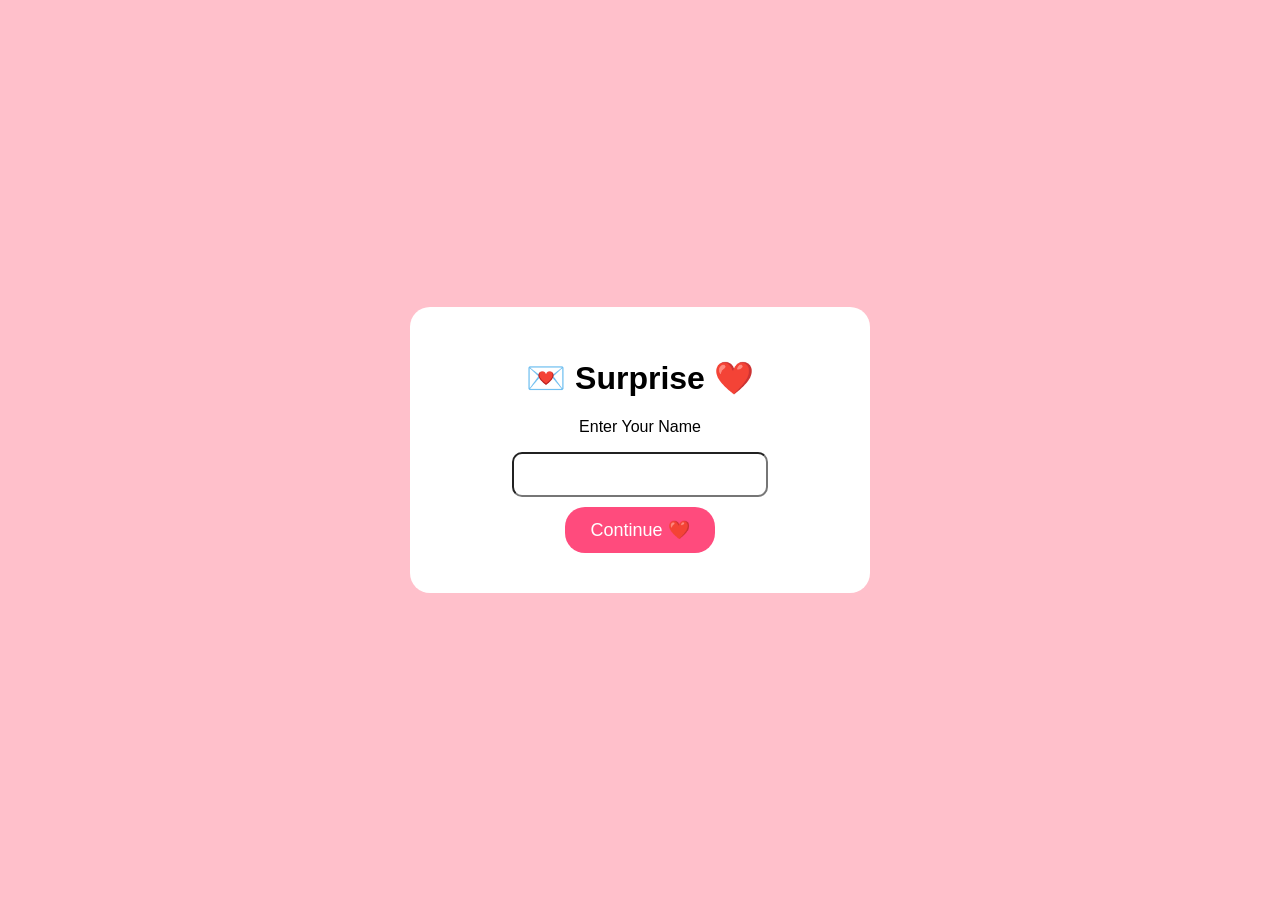
==== index.html @ 520b063a "Update button to show surprise message Replaced button alert with a function to display a surprise m" ====
<!DOCTYPE html>
<html>
<head>
<title>Kavitha ❤️ Raju</title>

<meta name="viewport" content="width=device-width, initial-scale=1.0">

<style>
body{
margin:0;
height:100vh;
background:pink;
font-family:Arial;
display:flex;
justify-content:center;
align-items:center;
text-align:center;
overflow:hidden;
}

.box{
background:white;
padding:30px;
border-radius:20px;
width:80%;
max-width:400px;
}

.hide{
display:none;
}

input{
padding:10px;
font-size:18px;
border-radius:10px;
}

button{
padding:12px 25px;
margin:10px;
border:none;
border-radius:20px;
background:#ff4b7d;
color:white;
font-size:18px;
}

.heart{
position:absolute;
font-size:25px;
animation:fall 4s linear infinite;
}

@keyframes fall{
from{top:-20px;}
to{top:100vh;}
}

</style>

</head>

<body>


<div id="first" class="box">

<h1>💌 Surprise ❤️</h1>

<p>Enter Your Name</p>

<input id="username">

<br>

<button onclick="next()">Continue ❤️</button>

</div>



<div id="second" class="box hide">

<h1 id="hello"></h1>

<h2>Will You Love Me Forever? ❤️</h2>

<button onclick="finalPage()">YES ❤️</button>

<button id="noBtn">NO 😜</button>

</div>



<div id="third" class="box hide">

<h1>❤️ My Love ❤️</h1>

<p>
I love you today, tomorrow and forever.<br><br>

Until my last breath, I will love you.<br><br>

Thank you for coming into my life baby.<br><br>

You are my love of my life ❤️
</p>


<h2>
Kavitha Puppala ❤️ Raju Puppala
</h2>
  <button onclick="showSurprise()">
🎁 One More Surprise
</button>


<h2 id="surprise"></h2>



</div>
  <script>
function showSurprise(){

document.getElementById("surprise").innerHTML =
"❤️ You are my forever love Raju ❤️";

}


<script>


function next(){

var n=document.getElementById("username").value;

if(n==""){
alert("Please enter name ❤️");
return;
}


document.getElementById("first").classList.add("hide");

document.getElementById("second").classList.remove("hide");

document.getElementById("hello").innerHTML="Hi "+n+" ❤️";

}



function finalPage(){

document.getElementById("second").classList.add("hide");

document.getElementById("third").classList.remove("hide");

}



document.getElementById("noBtn").onmouseover=function(){

this.style.position="absolute";

this.style.left=Math.random()*80+"%";

this.style.top=Math.random()*80+"%";

}



function heart(){

var h=document.createElement("div");

h.className="heart";

h.innerHTML="❤️";

h.style.left=Math.random()*100+"%";

document.body.appendChild(h);


setTimeout(function(){
h.remove();
},4000);

}


setInterval(heart,500);


</script>


</body>
</html>
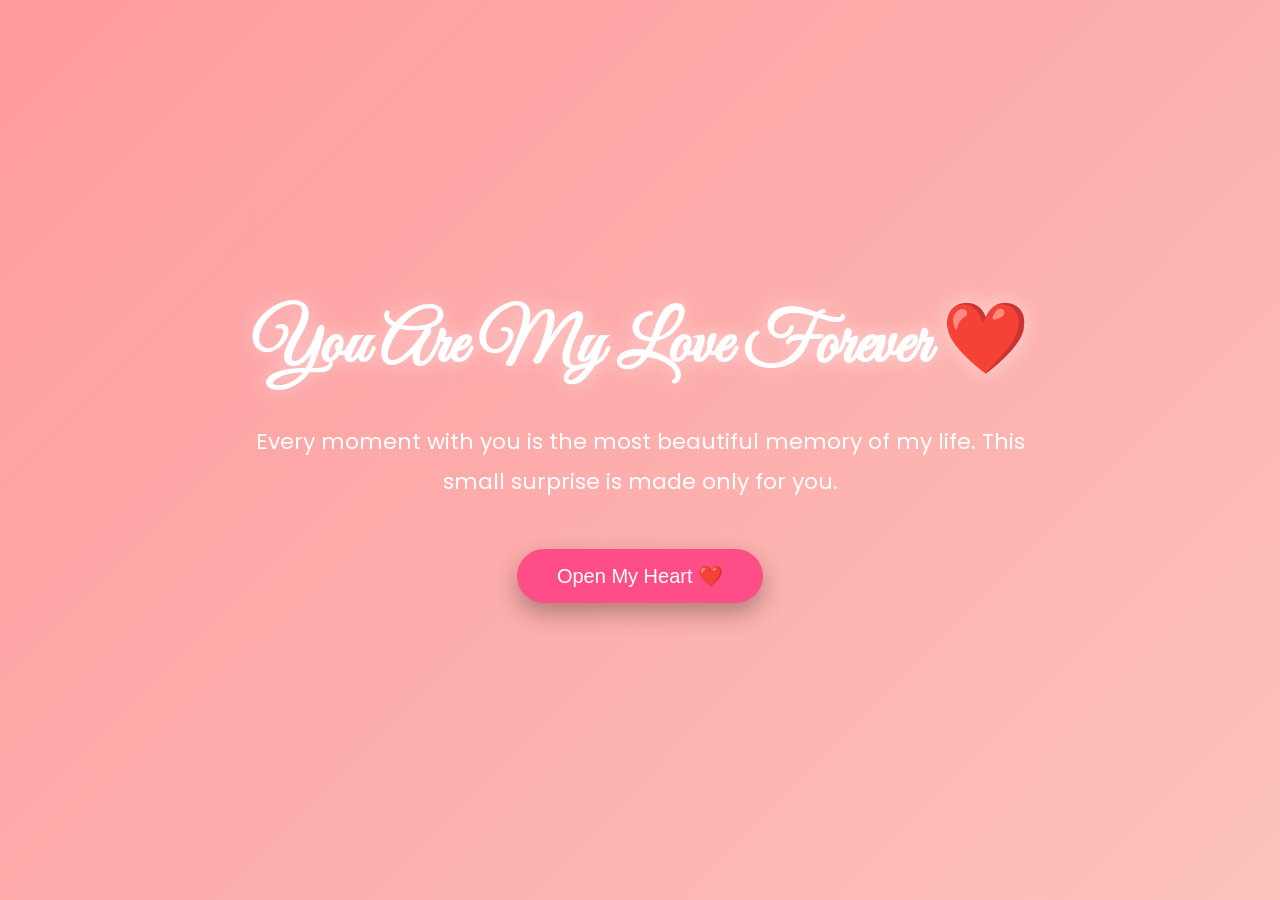
==== commit cd1feac6: "Refactor index.html for love surprise theme Updated HTML structure, added meta tags, and modified co" ====
--- a/index.html
+++ b/index.html
@@ -1,206 +1,118 @@
 <!DOCTYPE html>
-<html>
+<html lang="en">
 <head>
-<title>Kavitha ❤️ Raju</title>
+    <meta charset="UTF-8">
+    <meta name="viewport" content="width=device-width, initial-scale=1.0">
+    <title>Love Surprise ❤️</title>
 
-<meta name="viewport" content="width=device-width, initial-scale=1.0">
+    <link rel="stylesheet" href="style.css">
 
-<style>
-body{
-margin:0;
-height:100vh;
-background:pink;
-font-family:Arial;
-display:flex;
-justify-content:center;
-align-items:center;
-text-align:center;
-overflow:hidden;
-}
-
-.box{
-background:white;
-padding:30px;
-border-radius:20px;
-width:80%;
-max-width:400px;
-}
-
-.hide{
-display:none;
-}
-
-input{
-padding:10px;
-font-size:18px;
-border-radius:10px;
-}
-
-button{
-padding:12px 25px;
-margin:10px;
-border:none;
-border-radius:20px;
-background:#ff4b7d;
-color:white;
-font-size:18px;
-}
-
-.heart{
-position:absolute;
-font-size:25px;
-animation:fall 4s linear infinite;
-}
-
-@keyframes fall{
-from{top:-20px;}
-to{top:100vh;}
-}
-
-</style>
-
+    <link href="https://fonts.googleapis.com/css2?family=Poppins:wght@300;500;700&family=Great+Vibes&display=swap" rel="stylesheet">
 </head>
-
 <body>
 
+    <!-- Floating Hearts -->
+    <div class="hearts"></div>
 
-<div id="first" class="box">
+    <!-- Welcome Section -->
+    <section class="welcome">
+        <h1>You Are My Love Forever ❤️</h1>
 
-<h1>💌 Surprise ❤️</h1>
+        <p>
+            Every moment with you is the most beautiful memory of my life.
+            This small surprise is made only for you.
+        </p>
 
-<p>Enter Your Name</p>
+        <button id="startBtn">
+            Open My Heart ❤️
+        </button>
+    </section>
 
-<input id="username">
+    <!-- Love Letter -->
+    <section class="letter hidden" id="letter">
 
-<br>
+        <h2>💌 A Letter For You</h2>
 
-<button onclick="next()">Continue ❤️</button>
+        <p>
+            My Love,
+        </p>
 
-</div>
+        <p>
+            I don't know how to explain how much you mean to me.
+            Every smile of yours makes my day brighter.
+            Every moment with you becomes a beautiful memory.
+        </p>
 
+        <p>
+            You are my happiness,
+            my strength,
+            my best friend,
+            and my forever person.
+        </p>
 
+        <p>
+            No matter what happens,
+            I will always choose you,
+            today,
+            tomorrow,
+            and forever.
+        </p>
 
-<div id="second" class="box hide">
+        <p class="sign">
+            ❤️ Forever Yours ❤️
+        </p>
 
-<h1 id="hello"></h1>
+        <button id="nextBtn">
+            Next Surprise 🎁
+        </button>
 
-<h2>Will You Love Me Forever? ❤️</h2>
+    </section>
 
-<button onclick="finalPage()">YES ❤️</button>
+    <!-- Memory Gallery -->
+    <section class="gallery hidden" id="gallery">
 
-<button id="noBtn">NO 😜</button>
+        <h2>📸 Our Beautiful Memories</h2>
 
-</div>
+        <div class="photos">
 
+            <img src="images/photo1.jpg" alt="Photo1">
 
+            <img src="images/photo2.jpg" alt="Photo2">
 
-<div id="third" class="box hide">
+            <img src="images/photo3.jpg" alt="Photo3">
 
-<h1>❤️ My Love ❤️</h1>
+            <img src="images/photo4.jpg" alt="Photo4">
 
-<p>
-I love you today, tomorrow and forever.<br><br>
+        </div>
 
-Until my last breath, I will love you.<br><br>
+        <button id="finalBtn">
+            Final Surprise ❤️
+        </button>
 
-Thank you for coming into my life baby.<br><br>
+    </section>
 
-You are my love of my life ❤️
-</p>
+    <!-- Final Surprise -->
+    <section class="final hidden" id="final">
 
+        <h2>❤️ My Final Surprise ❤️</h2>
 
-<h2>
-Kavitha Puppala ❤️ Raju Puppala
-</h2>
-  <button onclick="showSurprise()">
-🎁 One More Surprise
-</button>
+        <h1>
+            You Are My Love Forever
+        </h1>
 
+        <p>
+            Thank you for being in my life.
+            You are my greatest blessing.
+            I love you more than words can ever express.
+        </p>
 
-<h2 id="surprise"></h2>
+        <div class="love">
+            ❤️ ❤️ ❤️ ❤️ ❤️
+        </div>
 
+    </section>
 
-
-</div>
-  <script>
-function showSurprise(){
-
-document.getElementById("surprise").innerHTML =
-"❤️ You are my forever love Raju ❤️";
-
-}
-
-
-<script>
-
-
-function next(){
-
-var n=document.getElementById("username").value;
-
-if(n==""){
-alert("Please enter name ❤️");
-return;
-}
-
-
-document.getElementById("first").classList.add("hide");
-
-document.getElementById("second").classList.remove("hide");
-
-document.getElementById("hello").innerHTML="Hi "+n+" ❤️";
-
-}
-
-
-
-function finalPage(){
-
-document.getElementById("second").classList.add("hide");
-
-document.getElementById("third").classList.remove("hide");
-
-}
-
-
-
-document.getElementById("noBtn").onmouseover=function(){
-
-this.style.position="absolute";
-
-this.style.left=Math.random()*80+"%";
-
-this.style.top=Math.random()*80+"%";
-
-}
-
-
-
-function heart(){
-
-var h=document.createElement("div");
-
-h.className="heart";
-
-h.innerHTML="❤️";
-
-h.style.left=Math.random()*100+"%";
-
-document.body.appendChild(h);
-
-
-setTimeout(function(){
-h.remove();
-},4000);
-
-}
-
-
-setInterval(heart,500);
-
-
-</script>
-
+    <script src="script.js"></script>
 
 </body>
 </html>
--- a/style.css
+++ b/style.css
@@ -0,0 +1,315 @@
+*{
+    margin:0;
+    padding:0;
+    box-sizing:border-box;
+}
+
+body{
+    font-family:'Poppins',sans-serif;
+    background:linear-gradient(135deg,#ff9a9e,#fad0c4,#fad0c4,#ffd1ff);
+    background-size:400% 400%;
+    animation:bgMove 12s ease infinite;
+    min-height:100vh;
+    overflow-x:hidden;
+    color:#fff;
+}
+
+@keyframes bgMove{
+    0%{
+        background-position:0% 50%;
+    }
+    50%{
+        background-position:100% 50%;
+    }
+    100%{
+        background-position:0% 50%;
+    }
+}
+
+section{
+    min-height:100vh;
+    display:flex;
+    flex-direction:column;
+    justify-content:center;
+    align-items:center;
+    text-align:center;
+    padding:40px 20px;
+}
+
+.hidden{
+    display:none;
+}
+
+.welcome h1,
+.final h1{
+    font-family:'Great Vibes',cursive;
+    font-size:70px;
+    margin-bottom:20px;
+    text-shadow:0 0 20px rgba(255,255,255,.5);
+}
+
+h2{
+    font-size:40px;
+    margin-bottom:20px;
+}
+
+p{
+    max-width:800px;
+    font-size:22px;
+    line-height:1.8;
+    margin:12px auto;
+}
+
+button{
+    margin-top:35px;
+    padding:15px 40px;
+    border:none;
+    border-radius:50px;
+    background:#ff4d88;
+    color:white;
+    font-size:20px;
+    cursor:pointer;
+    transition:.4s;
+    box-shadow:0 10px 25px rgba(0,0,0,.3);
+}
+
+button:hover{
+    transform:translateY(-5px) scale(1.05);
+    background:#ff0066;
+}
+
+.letter,
+.gallery,
+.final{
+    background:rgba(255,255,255,.15);
+    backdrop-filter:blur(12px);
+    border-radius:25px;
+    width:90%;
+    max-width:1100px;
+    margin:40px auto;
+    padding:50px;
+    box-shadow:0 10px 40px rgba(0,0,0,.25);
+}
+
+.sign{
+    font-family:'Great Vibes',cursive;
+    font-size:42px;
+    margin-top:30px;
+}
+
+.photos{
+    display:grid;
+    grid-template-columns:repeat(auto-fit,minmax(220px,1fr));
+    gap:25px;
+    margin-top:35px;
+}
+
+.photos img{
+    width:100%;
+    height:280px;
+    object-fit:cover;
+    border-radius:20px;
+    border:4px solid white;
+    transition:.5s;
+    box-shadow:0 8px 20px rgba(0,0,0,.3);
+}
+
+.photos img:hover{
+    transform:scale(1.08) rotate(2deg);
+}
+
+.love{
+    margin-top:40px;
+    font-size:55px;
+    animation:beat 1s infinite;
+}
+
+@keyframes beat{
+    0%{
+        transform:scale(1);
+    }
+    50%{
+        transform:scale(1.2);
+    }
+    100%{
+        transform:scale(1);
+      /* Floating Hearts */
+
+.hearts{
+    position:fixed;
+    top:0;
+    left:0;
+    width:100%;
+    height:100%;
+    overflow:hidden;
+    pointer-events:none;
+    z-index:-1;
+}
+
+.hearts::before,
+.hearts::after{
+    content:"❤️ ❤️ ❤️ ❤️ ❤️ ❤️ ❤️ ❤️ ❤️ ❤️";
+    position:absolute;
+    width:100%;
+    font-size:30px;
+    animation:floatHearts 18s linear infinite;
+    opacity:.5;
+}
+
+.hearts::after{
+    top:50%;
+    animation-duration:25s;
+    opacity:.3;
+}
+
+@keyframes floatHearts{
+
+    0%{
+        transform:translateY(100vh);
+    }
+
+    100%{
+        transform:translateY(-120vh);
+    }
+
+}
+
+/* Fade Animation */
+
+section{
+    animation:fadeIn 1.2s ease;
+}
+
+@keyframes fadeIn{
+
+    from{
+        opacity:0;
+        transform:translateY(40px);
+    }
+
+    to{
+        opacity:1;
+        transform:translateY(0);
+    }
+
+}
+
+/* Photo Glow */
+
+.photos img:hover{
+
+    box-shadow:0 0 35px rgba(255,255,255,.8);
+
+}
+
+/* Button Animation */
+
+button:active{
+
+    transform:scale(.95);
+
+}
+
+/* Scrollbar */
+
+::-webkit-scrollbar{
+
+    width:10px;
+
+}
+
+::-webkit-scrollbar-track{
+
+    background:#ffc7da;
+
+}
+
+::-webkit-scrollbar-thumb{
+
+    background:#ff4d88;
+    border-radius:20px;
+
+}
+
+::-webkit-scrollbar-thumb:hover{
+
+    background:#ff0066;
+
+}
+
+/* Responsive */
+
+@media(max-width:900px){
+
+    .welcome h1,
+    .final h1{
+
+        font-size:50px;
+
+    }
+
+    h2{
+
+        font-size:32px;
+
+    }
+
+    p{
+
+        font-size:18px;
+
+    }
+
+}
+
+@media(max-width:600px){
+
+    .welcome h1,
+    .final h1{
+
+        font-size:38px;
+
+    }
+
+    h2{
+
+        font-size:28px;
+
+    }
+
+    p{
+
+        font-size:16px;
+
+    }
+
+    button{
+
+        width:100%;
+        font-size:18px;
+
+    }
+
+    .letter,
+    .gallery,
+    .final{
+
+        padding:25px;
+
+    }
+
+    .photos{
+
+        grid-template-columns:1fr;
+
+    }
+
+    .photos img{
+
+        height:250px;
+
+    }
+
+}
+    }
+}
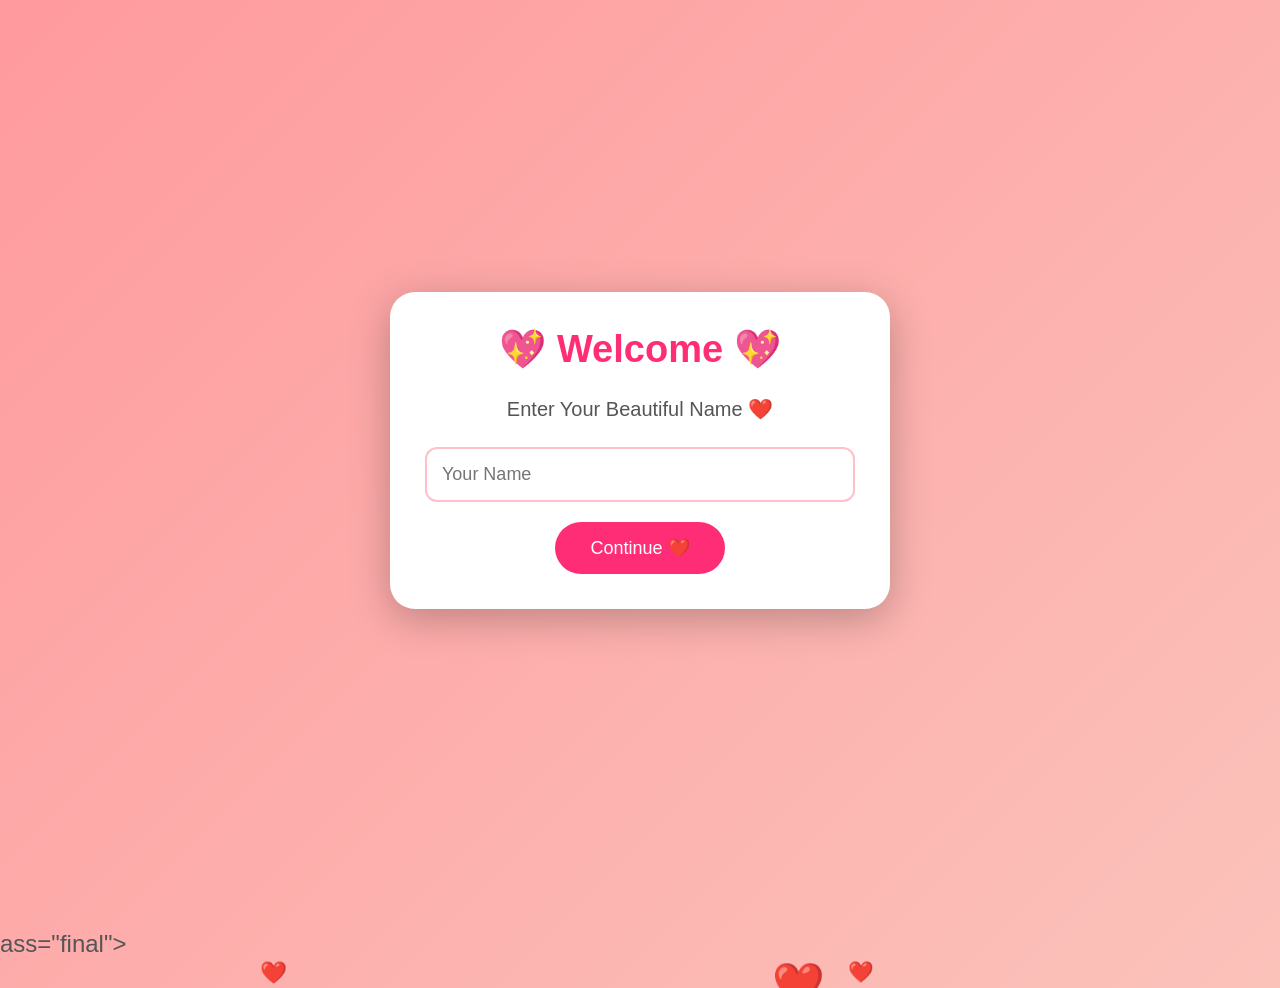
==== commit 76bf0616: "Revise index.html for love surprise theme Updated the HTML structure and content for a love-themed s" ====
--- a/index.html
+++ b/index.html
@@ -1,118 +1,456 @@
 <!DOCTYPE html>
 <html lang="en">
+
 <head>
-    <meta charset="UTF-8">
-    <meta name="viewport" content="width=device-width, initial-scale=1.0">
-    <title>Love Surprise ❤️</title>
-
-    <link rel="stylesheet" href="style.css">
-
-    <link href="https://fonts.googleapis.com/css2?family=Poppins:wght@300;500;700&family=Great+Vibes&display=swap" rel="stylesheet">
+
+<meta charset="UTF-8">
+
+<meta name="viewport" content="width=device-width, initial-scale=1.0">
+
+<title>Kavitha ❤️ Raju</title>
+
+<style>
+
+*{
+margin:0;
+padding:0;
+box-sizing:border-box;
+}
+
+body{
+
+font-family:Arial,Helvetica,sans-serif;
+background:linear-gradient(135deg,#ff9a9e,#fad0c4,#fad0c4,#ffc3e6);
+background-size:400% 400%;
+animation:bg 12s infinite;
+overflow:hidden;
+
+}
+
+@keyframes bg{
+
+0%{background-position:0% 50%;}
+50%{background-position:100% 50%;}
+100%{background-position:0% 50%;}
+
+}
+
+.container{
+
+height:100vh;
+display:flex;
+justify-content:center;
+align-items:center;
+padding:20px;
+
+}
+
+.card{
+
+background:white;
+width:90%;
+max-width:500px;
+padding:35px;
+border-radius:25px;
+text-align:center;
+box-shadow:0 10px 40px rgba(0,0,0,.25);
+
+}
+
+.hide{
+
+display:none;
+
+}
+
+h1{
+
+color:#ff2d75;
+margin-bottom:20px;
+font-size:38px;
+
+}
+
+h2{
+
+color:#ff2d75;
+margin:20px 0;
+
+}
+
+p{
+
+font-size:20px;
+line-height:1.8;
+color:#555;
+margin:20px 0;
+
+}
+
+input{
+
+width:100%;
+padding:15px;
+font-size:18px;
+border:2px solid pink;
+border-radius:12px;
+outline:none;
+
+}
+
+button{
+
+margin-top:20px;
+padding:15px 35px;
+font-size:18px;
+border:none;
+border-radius:40px;
+background:#ff2d75;
+color:white;
+cursor:pointer;
+transition:.4s;
+
+}
+
+button:hover{
+
+transform:scale(1.05);
+
+background:#ff0066;
+
+}
+
+#noBtn{
+
+background:#555;
+
+}
+
+#noBtn:hover{
+
+background:black;
+
+}
+
+.heart{
+
+position:fixed;
+top:-30px;
+font-size:30px;
+animation:fall 5s linear forwards;
+
+}
+
+@keyframes fall{
+
+0%{
+
+transform:translateY(0);
+
+}
+
+100%{
+
+transform:translateY(110vh);
+
+}
+
+}
+
+.final{
+
+font-size:24px;
+line-height:2;
+
+}
+
+</style>
+
 </head>
+
 <body>
 
-    <!-- Floating Hearts -->
-    <div class="hearts"></div>
-
-    <!-- Welcome Section -->
-    <section class="welcome">
-        <h1>You Are My Love Forever ❤️</h1>
-
-        <p>
-            Every moment with you is the most beautiful memory of my life.
-            This small surprise is made only for you.
-        </p>
-
-        <button id="startBtn">
-            Open My Heart ❤️
-        </button>
-    </section>
-
-    <!-- Love Letter -->
-    <section class="letter hidden" id="letter">
-
-        <h2>💌 A Letter For You</h2>
-
-        <p>
-            My Love,
-        </p>
-
-        <p>
-            I don't know how to explain how much you mean to me.
-            Every smile of yours makes my day brighter.
-            Every moment with you becomes a beautiful memory.
-        </p>
-
-        <p>
-            You are my happiness,
-            my strength,
-            my best friend,
-            and my forever person.
-        </p>
-
-        <p>
-            No matter what happens,
-            I will always choose you,
-            today,
-            tomorrow,
-            and forever.
-        </p>
-
-        <p class="sign">
-            ❤️ Forever Yours ❤️
-        </p>
-
-        <button id="nextBtn">
-            Next Surprise 🎁
-        </button>
-
-    </section>
-
-    <!-- Memory Gallery -->
-    <section class="gallery hidden" id="gallery">
-
-        <h2>📸 Our Beautiful Memories</h2>
-
-        <div class="photos">
-
-            <img src="images/photo1.jpg" alt="Photo1">
-
-            <img src="images/photo2.jpg" alt="Photo2">
-
-            <img src="images/photo3.jpg" alt="Photo3">
-
-            <img src="images/photo4.jpg" alt="Photo4">
-
-        </div>
-
-        <button id="finalBtn">
-            Final Surprise ❤️
-        </button>
-
-    </section>
-
-    <!-- Final Surprise -->
-    <section class="final hidden" id="final">
-
-        <h2>❤️ My Final Surprise ❤️</h2>
-
-        <h1>
-            You Are My Love Forever
-        </h1>
-
-        <p>
-            Thank you for being in my life.
-            You are my greatest blessing.
-            I love you more than words can ever express.
-        </p>
-
-        <div class="love">
-            ❤️ ❤️ ❤️ ❤️ ❤️
-        </div>
-
-    </section>
-
-    <script src="script.js"></script>
+<div class="container">
+
+<!-- PAGE 1 -->
+
+<div class="card" id="page1">
+
+<h1>💖 Welcome 💖</h1>
+
+<p>
+
+Enter Your Beautiful Name ❤️
+
+</p>
+
+<input
+type="text"
+id="username"
+placeholder="Your Name">
+
+<button onclick="nextPage()">
+
+Continue ❤️
+
+</button>
+
+</div>
+
+<!-- PAGE 2 -->
+
+<div class="card hide" id="page2">
+
+<h1 id="welcomeText"></h1>
+
+<h2>
+
+Will You Love Me Forever? ❤️
+
+</h2>
+
+<button onclick="yesLove()">
+
+YES ❤️
+
+</button>
+
+<button id="noBtn">
+
+NO 😜
+
+</button>
+
+</div>
+
+<!-- PAGE 3 -->
+
+<div class="card hide" id="page3">
+
+<h1>
+
+💌 My Love Letter 💌
+
+</h1>
+<p class="final">
+    I love you today,
+tomorrow and forever. ❤️
+
+<br><br>
+
+You are my happiness.
+
+<br><br>
+
+You are my smile.
+
+<br><br>
+
+You are my strength.
+
+<br><br>
+
+You are my best friend.
+
+<br><br>
+
+Thank you for coming into my life.
+
+<br><br>
+
+No matter what happens,
+
+I will always love you.
+
+<br><br>
+
+❤️ Forever Yours ❤️
+
+</p>
+
+<h2>
+
+Kavitha ❤️ Raju
+
+</h2>
+
+<button onclick="showFinal()">
+
+🎁 One More Surprise
+
+</button>
+
+</div>
+
+</div>
+
+<script>
+
+function nextPage(){
+
+let name=document.getElementById("username").value.trim();
+
+if(name==""){
+
+alert("Please enter your beautiful name ❤️");
+
+return;
+
+}
+
+document.getElementById("page1").classList.add("hide");
+
+document.getElementById("page2").classList.remove("hide");
+
+document.getElementById("welcomeText").innerHTML="Hi "+name+" ❤️";
+
+}
+
+function yesLove(){
+
+document.getElementById("page2").classList.add("hide");
+
+document.getElementById("page3").classList.remove("hide");
+
+}
+
+document.getElementById("noBtn").addEventListener("mouseover",function(){
+
+this.style.position="absolute";
+
+this.style.left=Math.random()*80+"%";
+
+this.style.top=Math.random()*80+"%";
+
+});
+
+function createHeart(){
+
+let heart=document.createElement("div");
+
+heart.className="heart";
+
+heart.innerHTML="❤️";
+
+heart.style.left=Math.random()*100+"vw";
+
+heart.style.fontSize=(20+Math.random()*30)+"px";
+
+document.body.appendChild(heart);
+
+setTimeout(function(){
+
+heart.remove();
+
+},5000);
+
+}
+
+setInterval(createHeart,400);
+
+function showFinal(){
+
+document.body.innerHTML=`
+
+<div style="
+
+height:100vh;
+
+display:flex;
+
+justify-content:center;
+
+align-items:center;
+
+flex-direction:column;
+
+background:black;
+
+color:white;
+
+text-align:center;
+
+padding:20px;
+
+">
+<h1 style="font-size:60px;color:red;">
+
+❤️ I LOVE YOU ❤️
+
+</h1>
+
+<h2 style="color:pink;">
+
+Raju ❤️
+
+</h2>
+
+<p style="
+
+font-size:24px;
+
+line-height:2;
+
+max-width:700px;
+
+">
+
+Every heartbeat of mine
+
+belongs to you. ❤️
+
+<br><br>
+
+You are my happiness.
+
+<br>
+
+You are my smile.
+
+<br>
+
+You are my forever.
+
+<br><br>
+
+Thank you for coming
+
+into my life.
+
+<br><br>
+
+I promise...
+
+I will love you
+
+today,
+
+tomorrow,
+
+and forever. ❤️
+
+<br><br>
+
+💖 Forever Yours 💖
+
+<br><br>
+
+<b>Kavitha Puppala ❤️</b>
+
+</p>
+
+</div>
+
+`;
+
+}
+
+</script>
 
 </body>
+
 </html>
+    
+
+<p cl
+    <p class="final">ass="final">
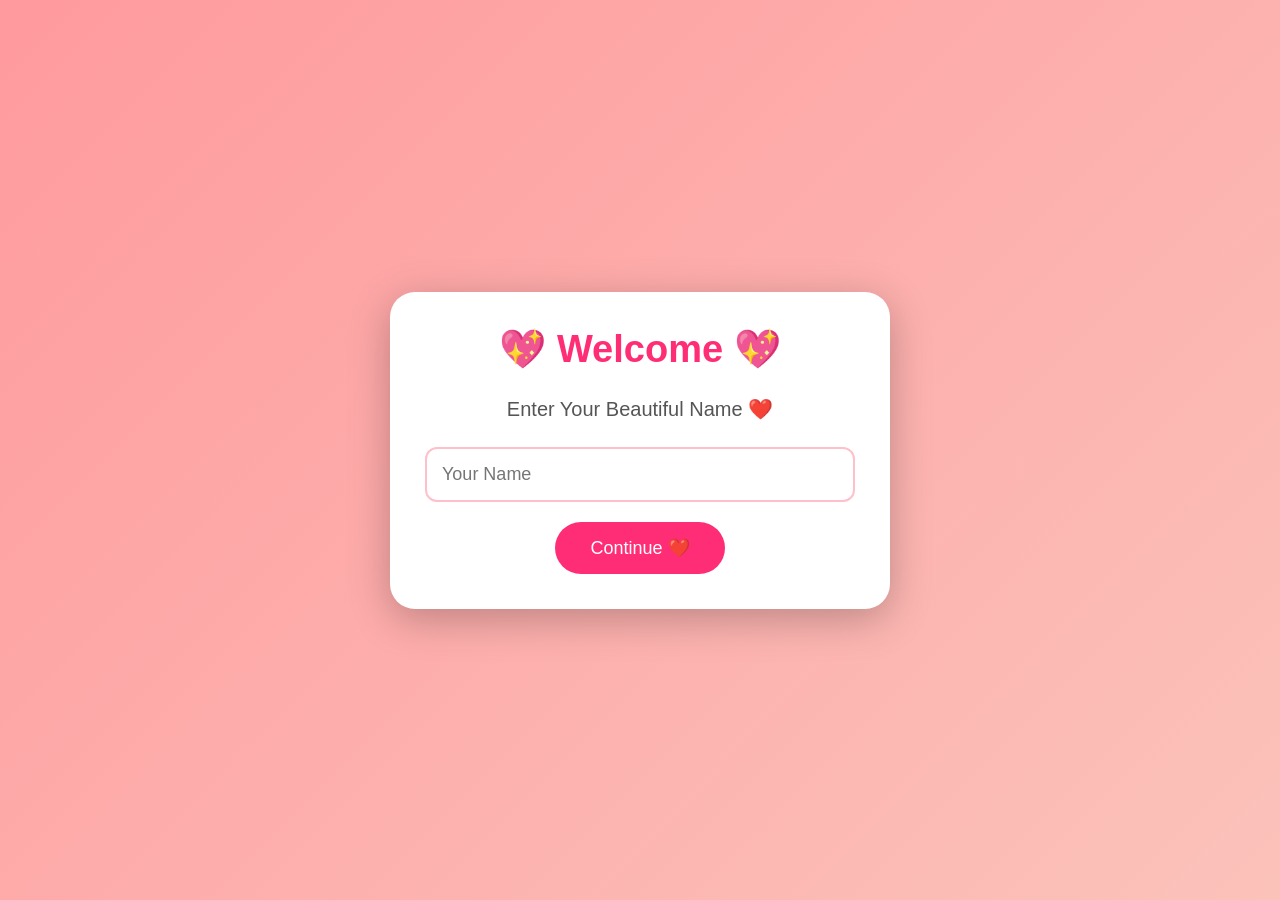
==== commit 5b0628b1: "Remove incomplete paragraph tag from index.html" ====
--- a/index.html
+++ b/index.html
@@ -450,7 +450,3 @@
 </body>
 
 </html>
-    
-
-<p cl
-    <p class="final">ass="final">
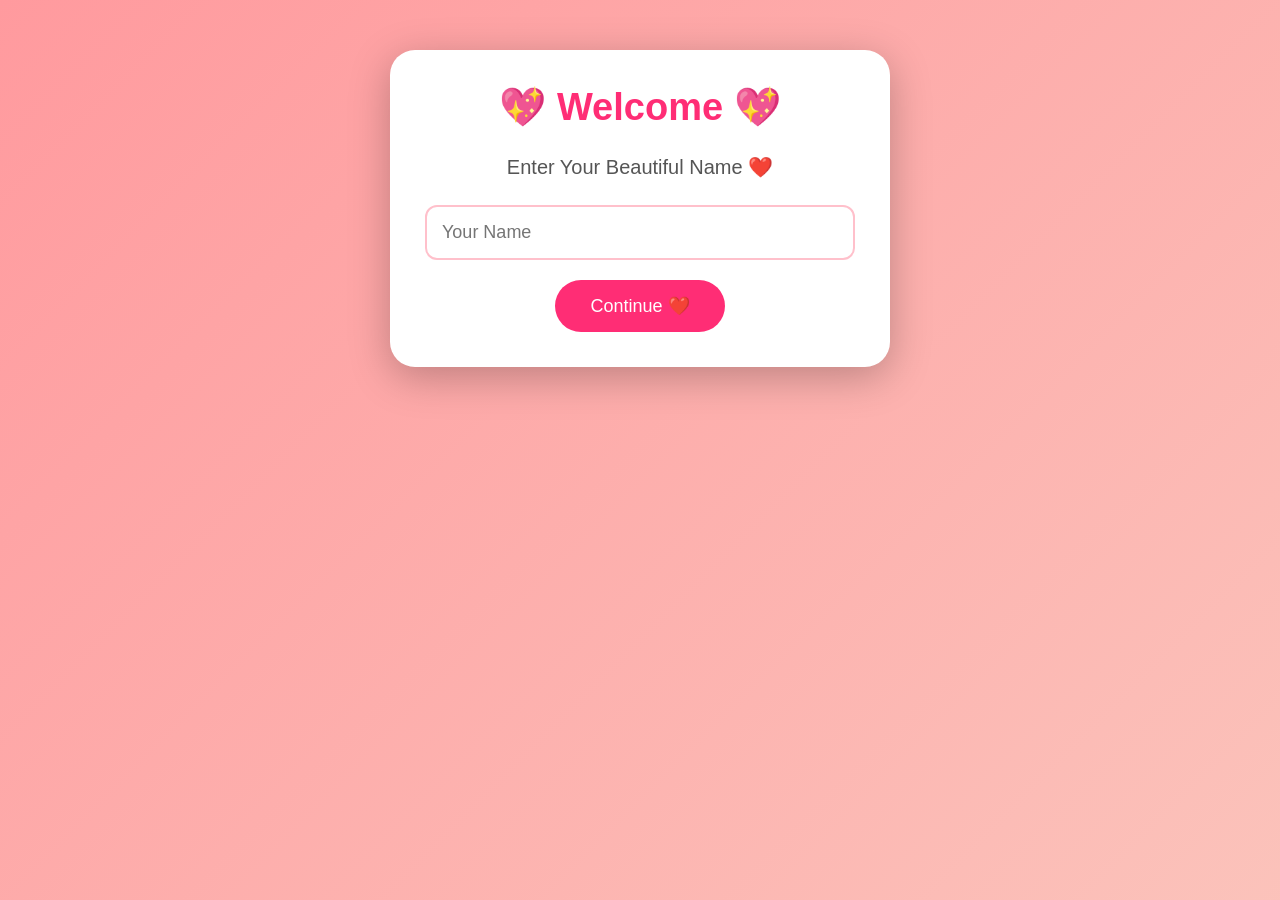
==== commit 945770db: "Refactor CSS styles for layout improvements Adjusted styles for better layout and responsiveness." ====
--- a/index.html
+++ b/index.html
@@ -23,7 +23,8 @@
 background:linear-gradient(135deg,#ff9a9e,#fad0c4,#fad0c4,#ffc3e6);
 background-size:400% 400%;
 animation:bg 12s infinite;
-overflow:hidden;
+overflow-x:hidden;
+overflow-y:auto;
 
 }
 
@@ -36,12 +37,13 @@
 }
 
 .container{
-
-height:100vh;
+min-height:100vh;
 display:flex;
 justify-content:center;
-align-items:center;
+align-items:flex-start;
 padding:20px;
+overflow-y:auto;
+
 
 }
 
@@ -54,6 +56,9 @@
 border-radius:25px;
 text-align:center;
 box-shadow:0 10px 40px rgba(0,0,0,.25);
+ margin:30px 0;
+ max-height:90vh;
+overflow-y:auto;
 
 }
 
@@ -159,8 +164,8 @@
 
 .final{
 
-font-size:24px;
-line-height:2;
+font-size:18px;
+line-height:1.5;
 
 }
 
@@ -372,6 +377,7 @@
 
 padding:20px;
 
+
 ">
 <h1 style="font-size:60px;color:red;">
 
@@ -387,9 +393,9 @@
 
 <p style="
 
-font-size:24px;
-
-line-height:2;
+font-size:16px;
+
+line-height:1.5;
 
 max-width:700px;
 
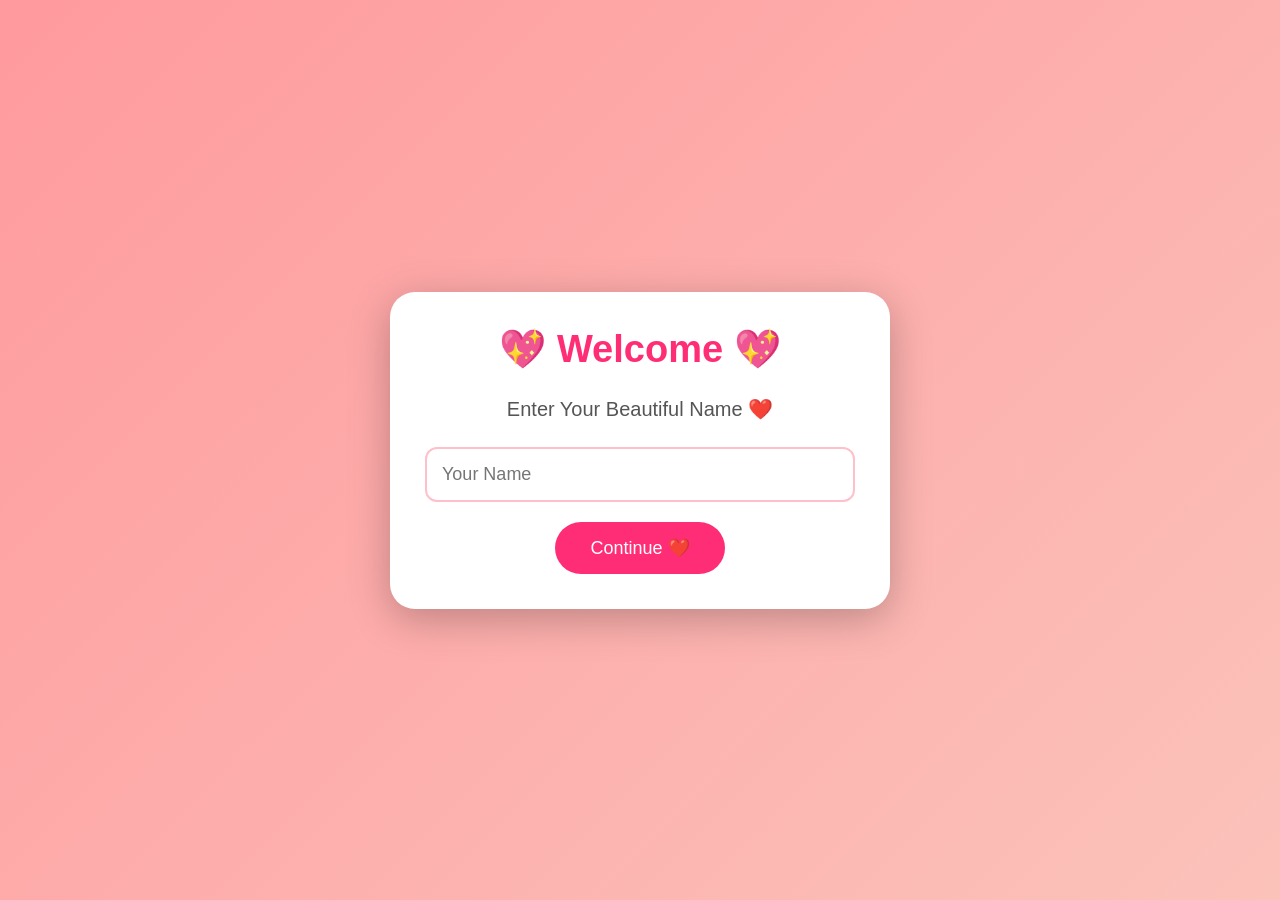
==== commit c142cfca: "Refactor CSS for container and card elements Adjusted alignment properties and removed redundant ove" ====
--- a/index.html
+++ b/index.html
@@ -24,7 +24,6 @@
 background-size:400% 400%;
 animation:bg 12s infinite;
 overflow-x:hidden;
-overflow-y:auto;
 
 }
 
@@ -40,15 +39,14 @@
 min-height:100vh;
 display:flex;
 justify-content:center;
-align-items:flex-start;
+align-items:center;
 padding:20px;
-overflow-y:auto;
+
 
 
 }
 
 .card{
-
 background:white;
 width:90%;
 max-width:500px;
@@ -56,9 +54,8 @@
 border-radius:25px;
 text-align:center;
 box-shadow:0 10px 40px rgba(0,0,0,.25);
- margin:30px 0;
- max-height:90vh;
-overflow-y:auto;
+margin:30px 0;
+
 
 }
 
